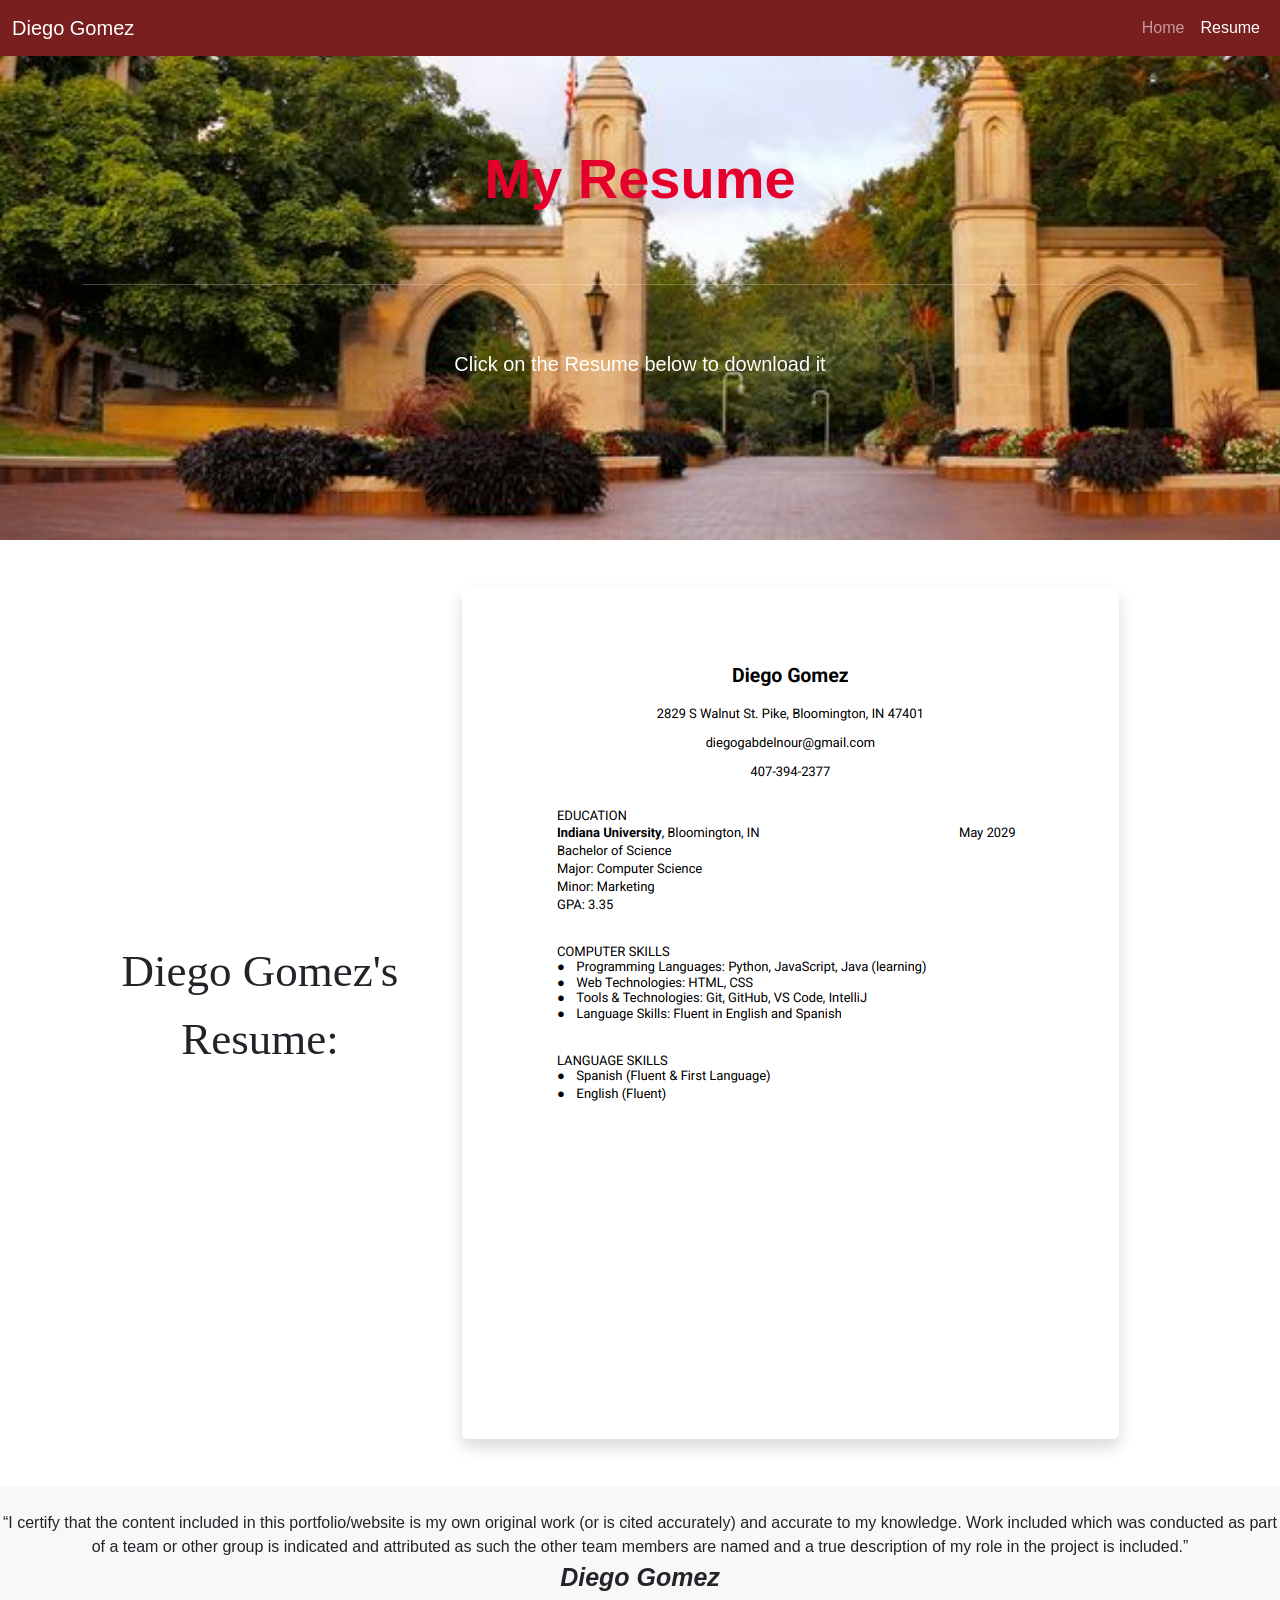
==== resume.html @ 2e9246c7 "Initial commit: Personal Portfolio IU-pages" ====
<!DOCTYPE html>
<html lang="en">
<head>
  <meta charset="UTF-8">
  <meta name="viewport" content="width=device-width, initial-scale=1.0">
  <title>Diego Gomez - Resume</title>

  <link rel="stylesheet" href="https://cdn.jsdelivr.net/npm/bootstrap@5.3.3/dist/css/bootstrap.min.css">
  <link rel="stylesheet" href="resume.css">
</head>

<body>

  <!-- learned about bootstrap navbars and bootstrap containers in W3Schools -->
  <nav class="navbar navbar-expand-sm navbar-dark bg-red fixed-top">
    <div class="container-fluid">
      <a class="navbar-brand" href="index.html">Diego Gomez</a>

      <ul class="navbar-nav ms-auto">
        <li class="nav-item"><a class="nav-link" href="index.html">Home</a></li>
        <li class="nav-item"><a class="nav-link active" href="resume.html">Resume</a></li>
      </ul>
    </div>
  </nav>

  <!-- Learned about, text colors and display headings in W3Schools; .lead and align-items on my own during the summer -->
  <div class="intro-section text-white align-items-center">
    <div class="container text-center">
      <h1 class="display-4 my-resume-text">My Resume</h1>
      <br><br><hr><br><br>
      <p class="lead">
        Click on the Resume below to download it
      </p>
    </div>
  </div>

  <div class="container my-5">
    <div class="row align-items-center">
      <div class="col-md-4">
        <p class="diego-resume-text text-center">Diego Gomez's Resume:</p>
      </div>

      <div class="col-md-8">
        <a href="my-resume.pdf">
          <img src="images/my-resume.jpg" class="img-fluid rounded shadow" alt="Diego Gomez's resume containing Education, Computer Skills, and Language Skills">
        </a>
      </div>
    </div>
  </div>

  <div class="authenticity-statement py-4 text-center">
    <p>
      “I certify that the content included in this portfolio/website is my own original work
      (or is cited accurately) and accurate to my knowledge. Work included which was conducted
      as part of a team or other group is indicated and attributed as such the other team
      members are named and a true description of my role in the project is included.”
      <br>
      <span class="name-bottom-of-page">Diego Gomez</span>
    </p>
  </div>

</body>
</html>
---- resume.css ----
body {
  font-family: Arial, sans-serif;
}

.bg-red {
  background-color: #7a1f1f;
}

/* Learned about the vh unit on my own during the summer */
.intro-section {
  display: flex;
  height: 60vh;
  background-image: url("images/sample-gates.jpg");
  background-size: cover;
  background-repeat: no-repeat;
}

.my-resume-text {
  color: #e4002b;
  font-weight: bold;
}

.diego-resume-text {
  font-size: 45px;
  font-family:Cambria, Cochin, Georgia, Times, 'Times New Roman', serif;
}

.authenticity-statement {
  background-color: #f8f8f8;
}

.name-bottom-of-page {
  font-size: 25px;
  font-weight: bold;
  font-style: italic;
}
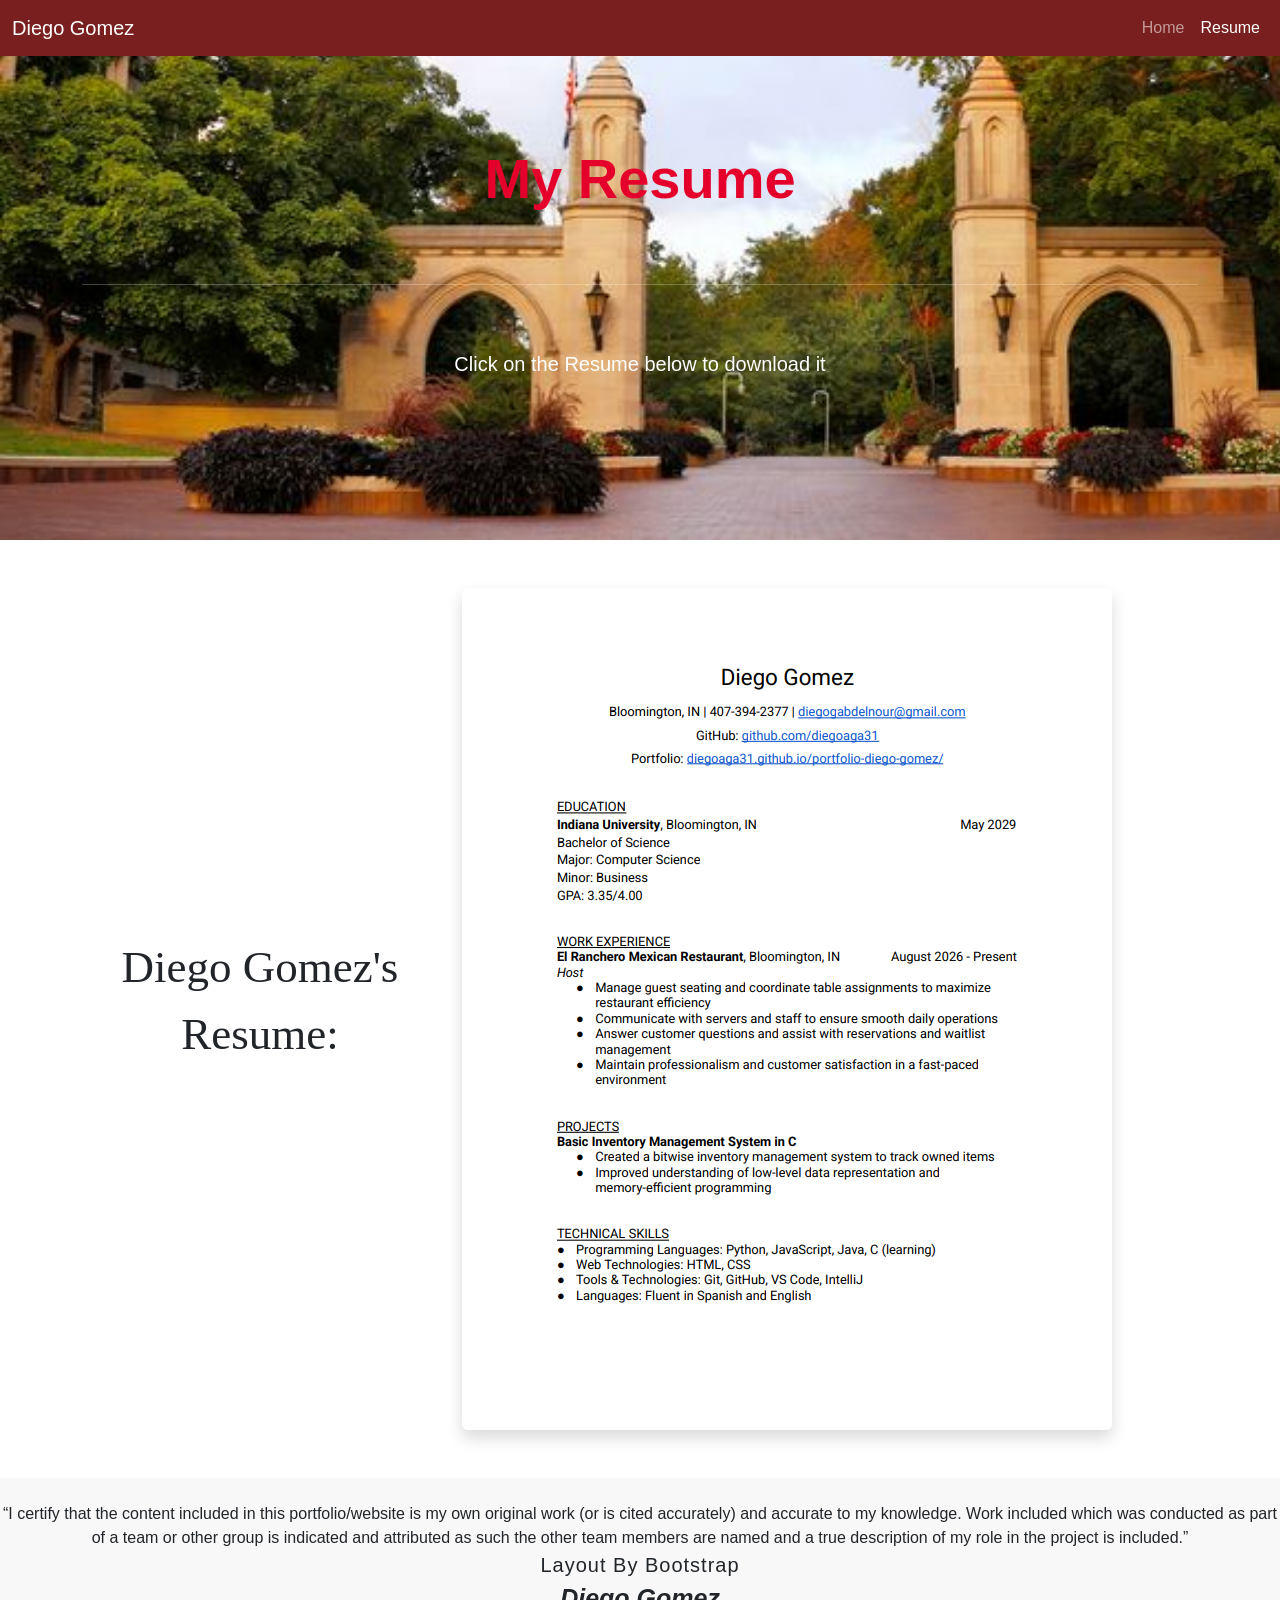
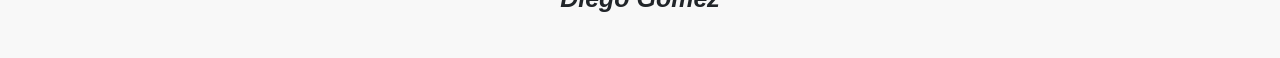
==== commit a5ad7690: "Added and styled bootstrap statement" ====
--- a/resume.html
+++ b/resume.html
@@ -55,6 +55,8 @@
       as part of a team or other group is indicated and attributed as such the other team
       members are named and a true description of my role in the project is included.”
       <br>
+      <span class="bootstrap-statement">Layout By Bootstrap</span>
+      <br>
       <span class="name-bottom-of-page">Diego Gomez</span>
     </p>
   </div>
--- a/resume.css
+++ b/resume.css
@@ -25,6 +25,12 @@
   font-family:Cambria, Cochin, Georgia, Times, 'Times New Roman', serif;
 }
 
+.bootstrap-statement {
+  font-family:Impact, Haettenschweiler, 'Arial Narrow Bold', sans-serif;
+  font-size: 20px;
+  letter-spacing: 1px;
+}
+
 .authenticity-statement {
   background-color: #f8f8f8;
 }
